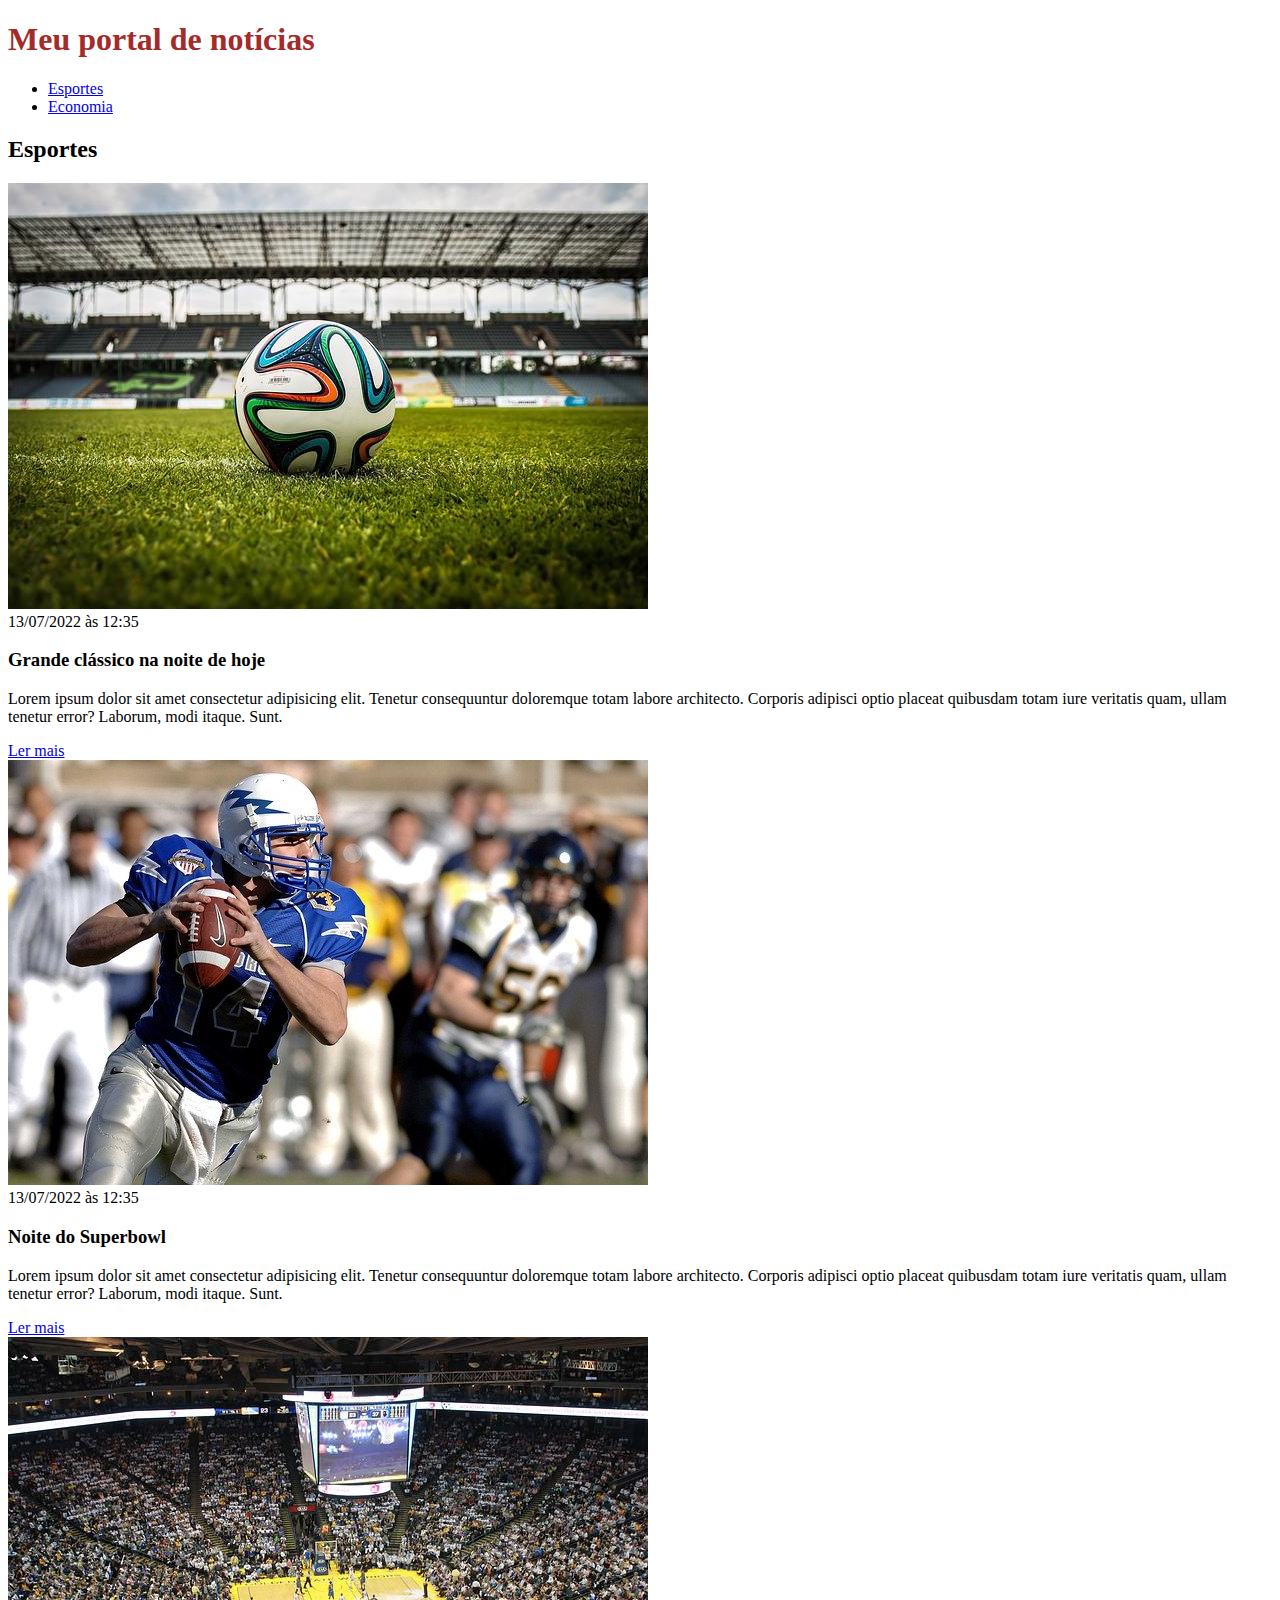
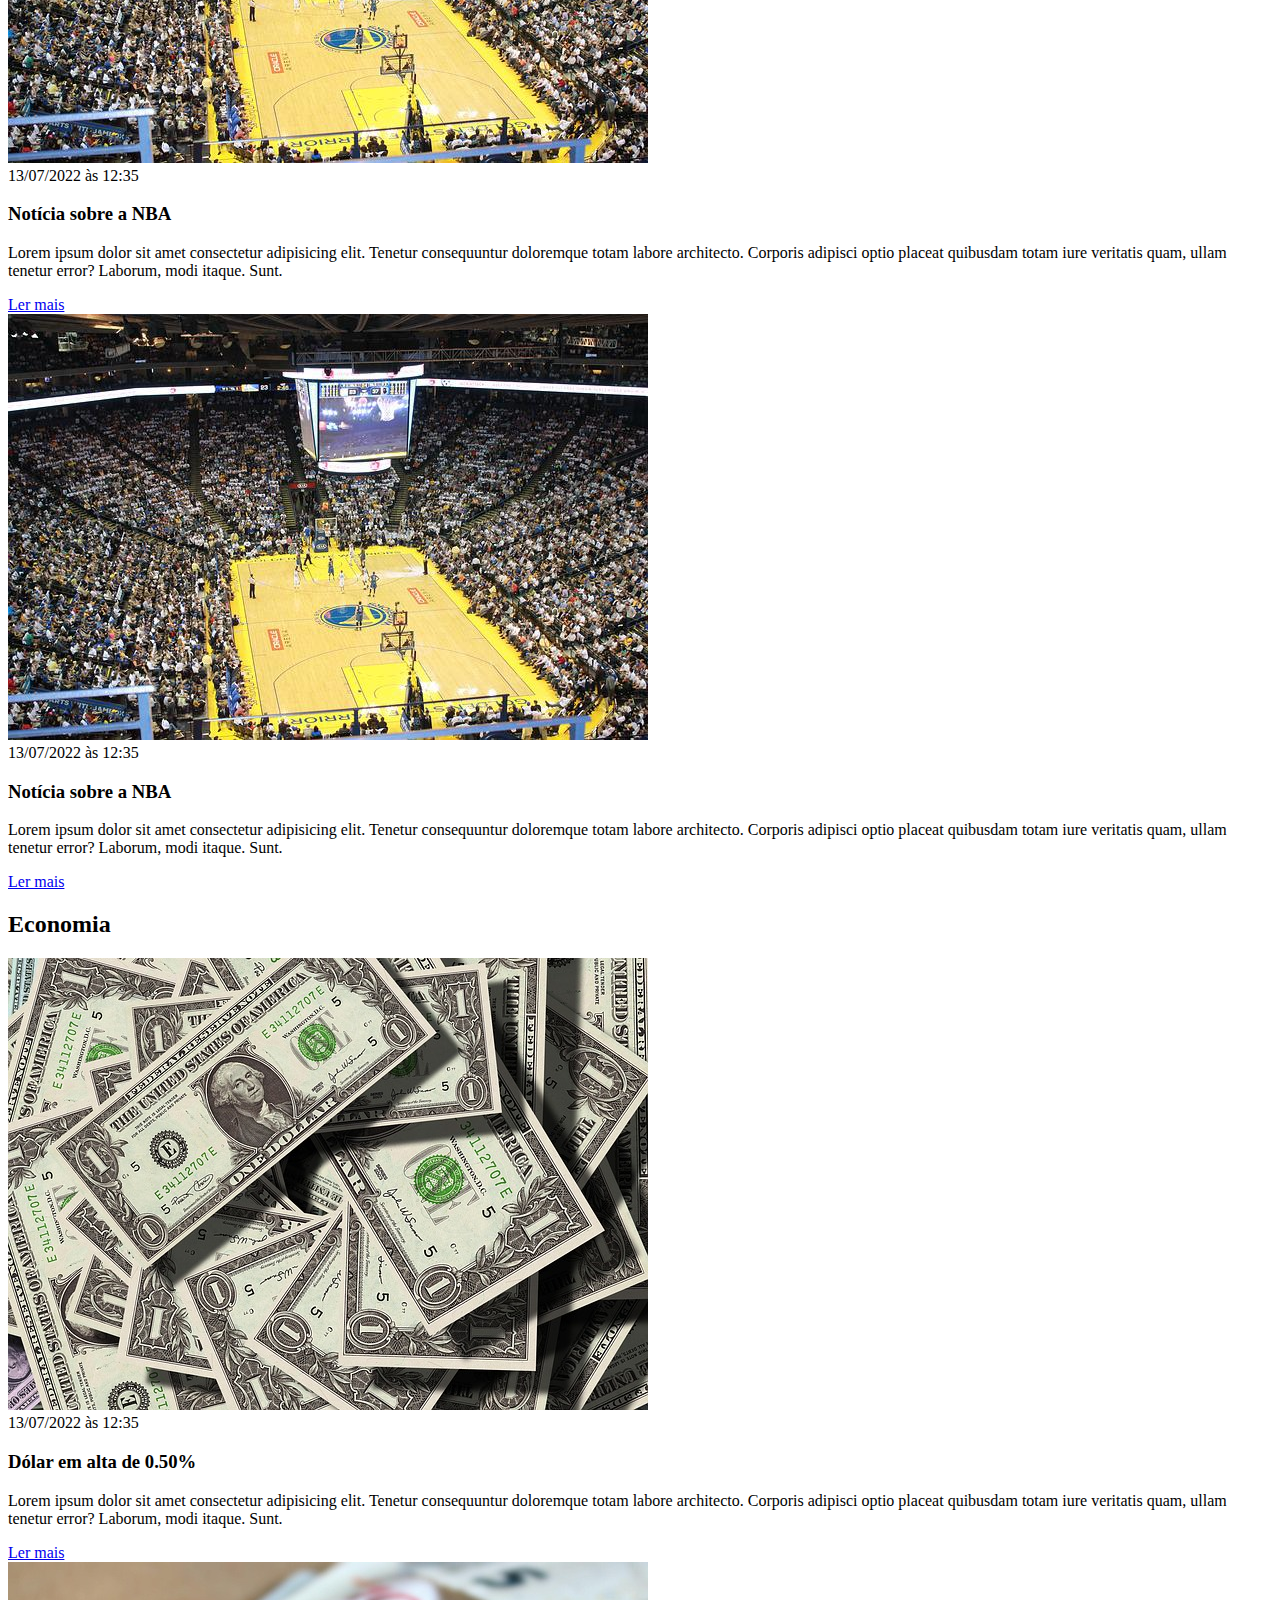
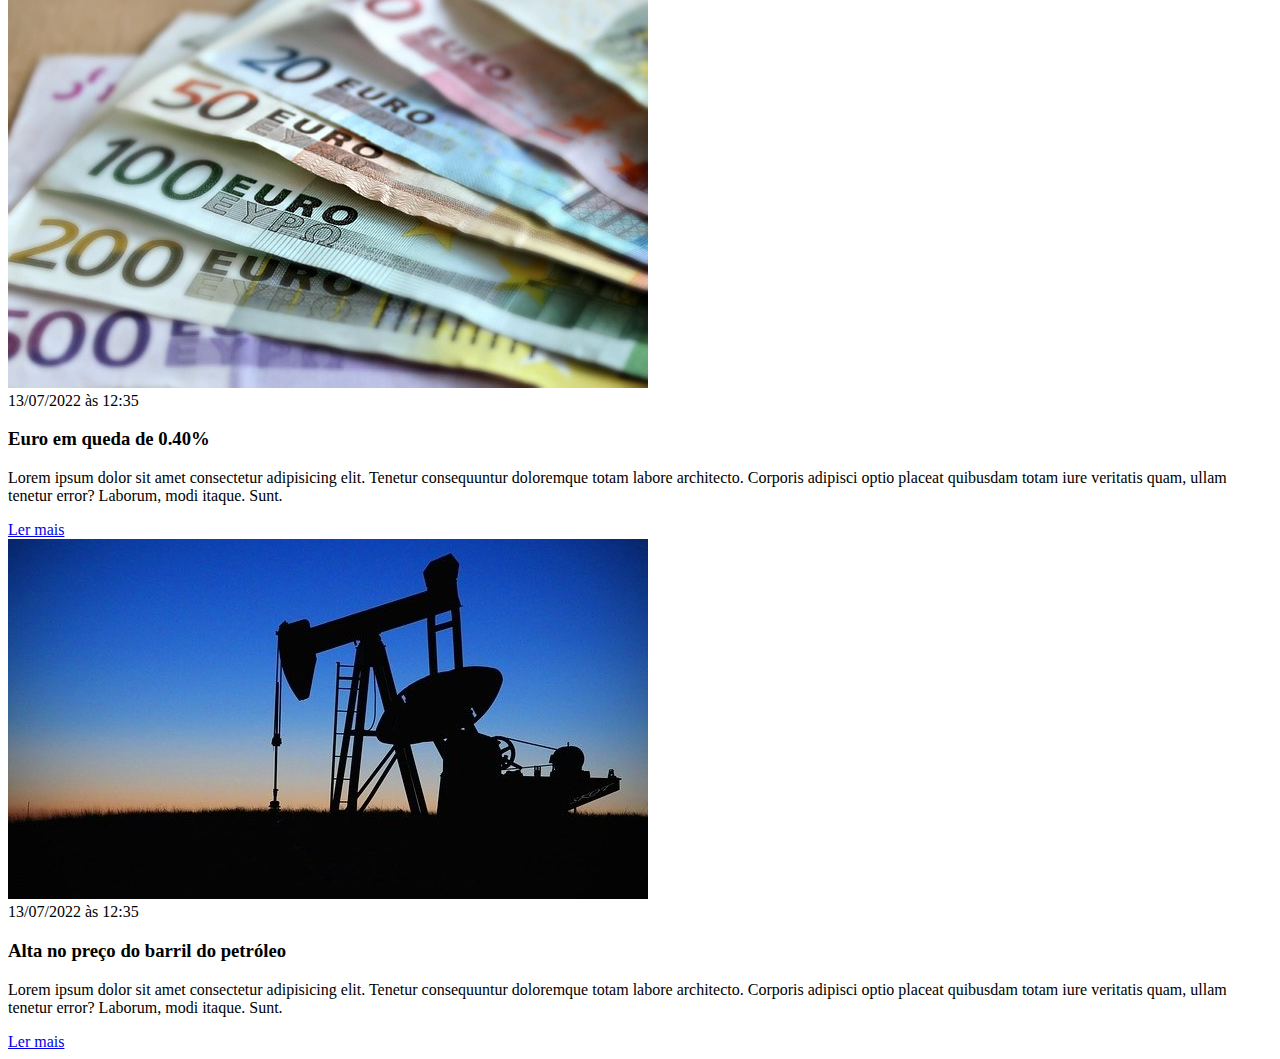
==== EstiloSite/index.html @ 4c44d3d3 "2" ====
<!DOCTYPE html>
<html lang="pt-BR">
<head>
    <meta charset="UTF-8">
    <meta http-equiv="X-UA-Compatible" content="IE=edge">
    <meta name="viewport" content="width=device-width, initial-scale=1.0">
    <title>Meu portal de notícias</title>
    <link rel="stylesheet" href="./main.css" />
    <style>
        h1{
            color: brown;
        }
    </style>
</head>
<body>
    <header>
        <h1 >Meu portal de notícias</h1>
        <nav>
            <ul>
                <li>
                    <a href="#sports" title="Ir para a seção de esportes">Esportes</a>
                </li>
                <li>
                    <a href="#economy" title="Ir para a seção de notícias">Economia</a>
                </li>
            </ul>
        </nav>
    </header>
    <section>
        <h2>Esportes</h2>
        <article>
            <img src="./imagens/futebol.jpg" alt="Bola de futebol no gramado" />
            <header>
                <time>13/07/2022 às 12:35</time>
            </header>
            <h3>Grande clássico na noite de hoje</h3>
            <p>
                Lorem ipsum dolor sit amet consectetur adipisicing elit. Tenetur consequuntur doloremque totam labore architecto. Corporis adipisci optio placeat quibusdam totam iure veritatis quam, ullam tenetur error? Laborum, modi itaque. Sunt.
            </p>
            <a href="#" title="Leia a notícia completa">Ler mais</a>
        </article>
        <article>
            <img src="./imagens/futebol-americano.jpg" alt="Jogador de futebol americano correndo com a bola na mão" />
            <header>
                <time>13/07/2022 às 12:35</time>
            </header>
            <h3>Noite do Superbowl</h3>
            <p>
                Lorem ipsum dolor sit amet consectetur adipisicing elit. Tenetur consequuntur doloremque totam labore architecto. Corporis adipisci optio placeat quibusdam totam iure veritatis quam, ullam tenetur error? Laborum, modi itaque. Sunt.
            </p>
            <a href="#" title="Leia a notícia completa">Ler mais</a>
        </article>
        <article>
            <img src="./imagens/basquete.jpg" title="Vista aérea de uma quadra de basquete" />
            <header>
                <time>13/07/2022 às 12:35</time>
            </header>
            <h3>Notícia sobre a NBA</h3>
            <p>
                Lorem ipsum dolor sit amet consectetur adipisicing elit. Tenetur consequuntur doloremque totam labore architecto. Corporis adipisci optio placeat quibusdam totam iure veritatis quam, ullam tenetur error? Laborum, modi itaque. Sunt.
            </p>
            <a href="#" title="Leia a notícia completa">Ler mais</a>
        </article>
        <article>
            <img src="./imagens/basquete.jpg" title="Vista aérea de uma quadra de basquete" />
            <header>
                <time>13/07/2022 às 12:35</time>
            </header>
            <h3>Notícia sobre a NBA</h3>
            <p>
                Lorem ipsum dolor sit amet consectetur adipisicing elit. Tenetur consequuntur doloremque totam labore architecto. Corporis adipisci optio placeat quibusdam totam iure veritatis quam, ullam tenetur error? Laborum, modi itaque. Sunt.
            </p>
            <a href="#" title="Leia a notícia completa">Ler mais</a>
        </article>
    </section>
    <section>
        <h2>Economia</h2>
        <article>
            <img src="./imagens/dolares.jpg" alt="Muitos dólares" />
            <header>
                <time>13/07/2022 às 12:35</time>
            </header>
            <h3>Dólar em alta de 0.50%</h3>
            <p>
                Lorem ipsum dolor sit amet consectetur adipisicing elit. Tenetur consequuntur doloremque totam labore architecto. Corporis adipisci optio placeat quibusdam totam iure veritatis quam, ullam tenetur error? Laborum, modi itaque. Sunt.
            </p>
            <a href="#" title="Leia a notícia completa">Ler mais</a>
        </article>
        <article>
            <img src="./imagens/euro.jpg" alt="Várias notas de euro" />
            <header>
                <time>13/07/2022 às 12:35</time>
            </header>
            <h3>Euro em queda de 0.40%</h3>
            <p>
                Lorem ipsum dolor sit amet consectetur adipisicing elit. Tenetur consequuntur doloremque totam labore architecto. Corporis adipisci optio placeat quibusdam totam iure veritatis quam, ullam tenetur error? Laborum, modi itaque. Sunt.
            </p>
            <a href="#" title="Leia a notícia completa">Ler mais</a>
        </article>
        <article>
            <img src="./imagens/petroleo.jpg" alt="Extração de petróleo" />
            <header>
                <time>13/07/2022 às 12:35</time>
            </header>
            <h3>Alta no preço do barril do petróleo</h3>
            <p>
                Lorem ipsum dolor sit amet consectetur adipisicing elit. Tenetur consequuntur doloremque totam labore architecto. Corporis adipisci optio placeat quibusdam totam iure veritatis quam, ullam tenetur error? Laborum, modi itaque. Sunt.
            </p>
            <a href="#" title="Leia a notícia completa">Ler mais</a>
        </article>
    </section>
</body>
</html>
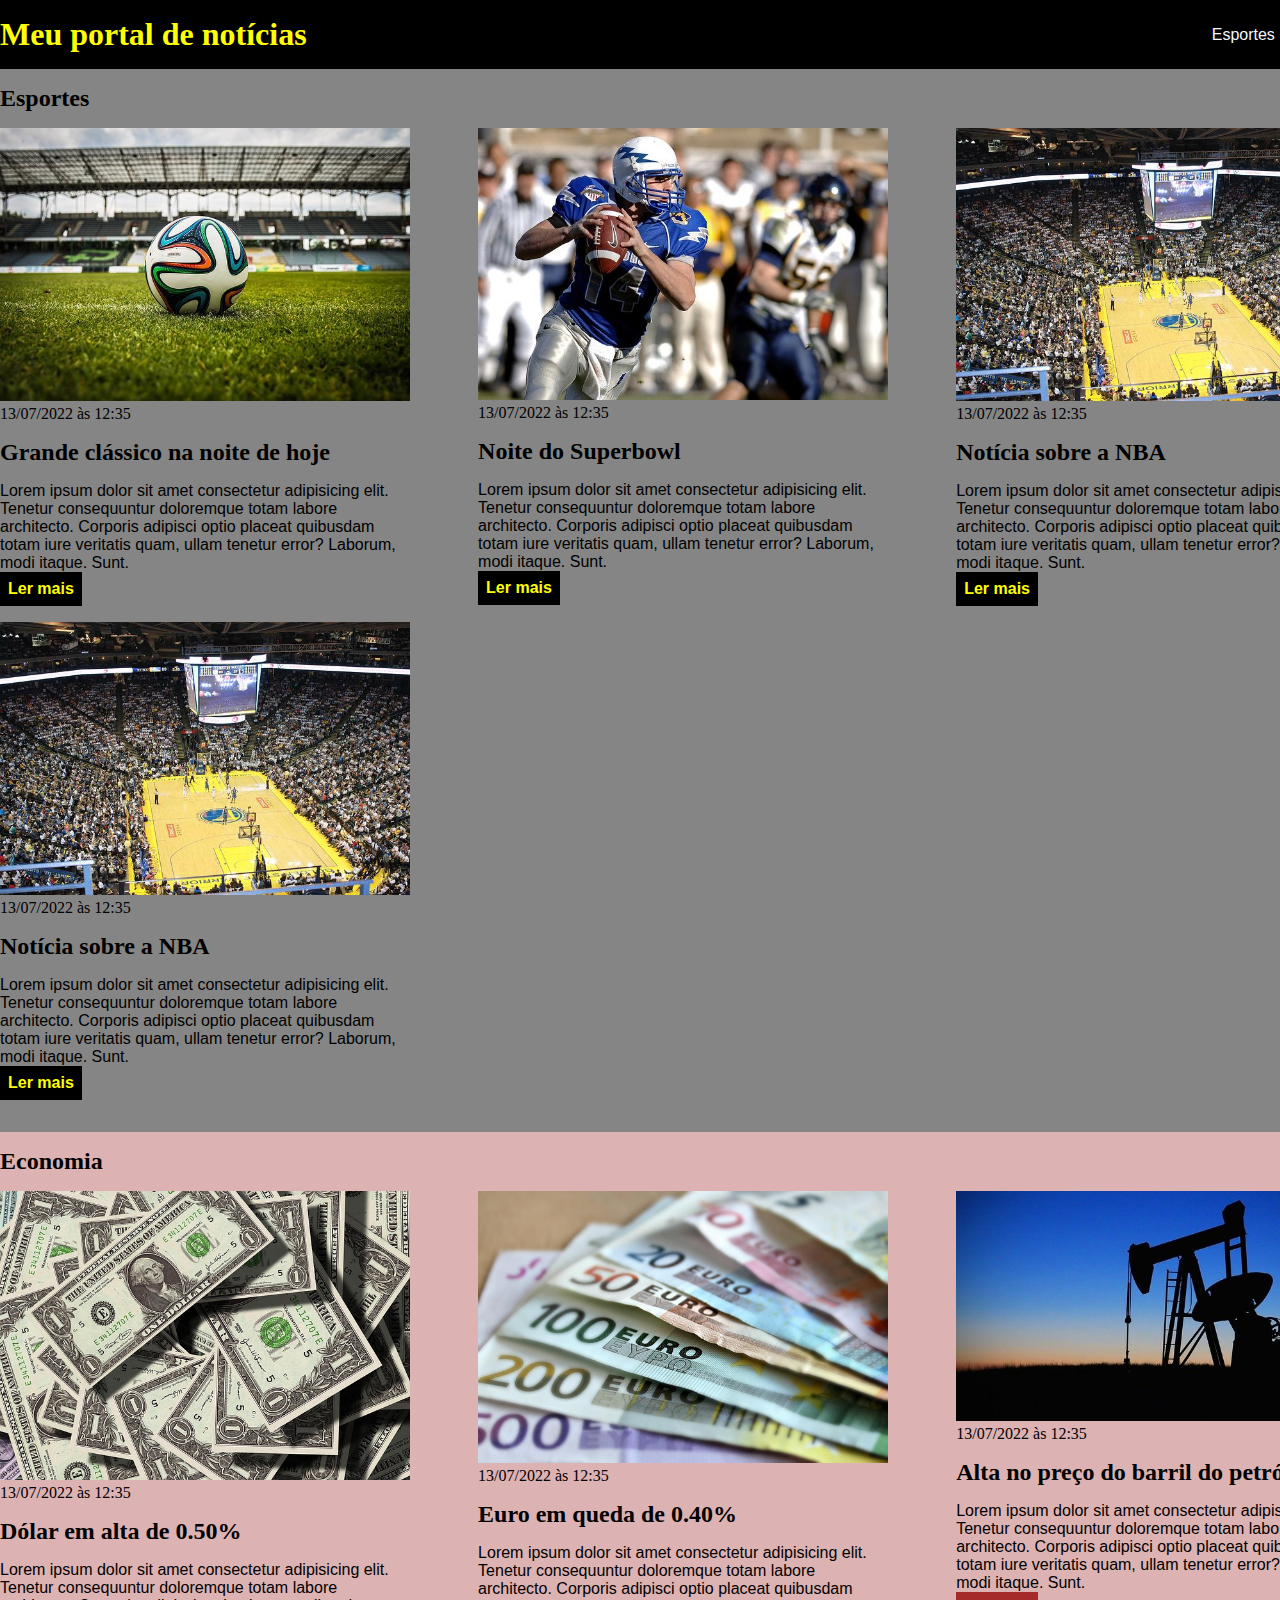
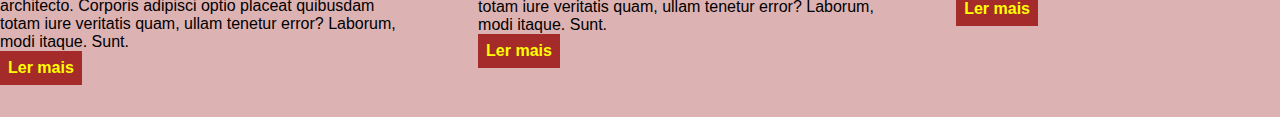
==== commit 10bb9f41: "sei la" ====
--- a/EstiloSite/index.html
+++ b/EstiloSite/index.html
@@ -6,108 +6,112 @@
     <meta name="viewport" content="width=device-width, initial-scale=1.0">
     <title>Meu portal de notícias</title>
     <link rel="stylesheet" href="./main.css" />
-    <style>
-        h1{
-            color: brown;
-        }
-    </style>
-</head>
 <body>
     <header>
-        <h1 >Meu portal de notícias</h1>
-        <nav>
-            <ul>
-                <li>
-                    <a href="#sports" title="Ir para a seção de esportes">Esportes</a>
-                </li>
-                <li>
-                    <a href="#economy" title="Ir para a seção de notícias">Economia</a>
-                </li>
-            </ul>
-        </nav>
+        <div class="container">
+            <h1>Meu portal de notícias</h1>
+            <nav>
+                <ul>
+                    <li>
+                        <a href="#sports" title="Ir para a seção de esportes">Esportes</a>
+                    </li>
+                    <li>
+                        <a href="#economy" title="Ir para a seção de notícias">Economia</a>
+                    </li>
+                </ul>
+            </nav>
+        </div>
     </header>
-    <section>
-        <h2>Esportes</h2>
-        <article>
-            <img src="./imagens/futebol.jpg" alt="Bola de futebol no gramado" />
-            <header>
-                <time>13/07/2022 às 12:35</time>
-            </header>
-            <h3>Grande clássico na noite de hoje</h3>
-            <p>
-                Lorem ipsum dolor sit amet consectetur adipisicing elit. Tenetur consequuntur doloremque totam labore architecto. Corporis adipisci optio placeat quibusdam totam iure veritatis quam, ullam tenetur error? Laborum, modi itaque. Sunt.
-            </p>
-            <a href="#" title="Leia a notícia completa">Ler mais</a>
-        </article>
-        <article>
-            <img src="./imagens/futebol-americano.jpg" alt="Jogador de futebol americano correndo com a bola na mão" />
-            <header>
-                <time>13/07/2022 às 12:35</time>
-            </header>
-            <h3>Noite do Superbowl</h3>
-            <p>
-                Lorem ipsum dolor sit amet consectetur adipisicing elit. Tenetur consequuntur doloremque totam labore architecto. Corporis adipisci optio placeat quibusdam totam iure veritatis quam, ullam tenetur error? Laborum, modi itaque. Sunt.
-            </p>
-            <a href="#" title="Leia a notícia completa">Ler mais</a>
-        </article>
-        <article>
-            <img src="./imagens/basquete.jpg" title="Vista aérea de uma quadra de basquete" />
-            <header>
-                <time>13/07/2022 às 12:35</time>
-            </header>
-            <h3>Notícia sobre a NBA</h3>
-            <p>
-                Lorem ipsum dolor sit amet consectetur adipisicing elit. Tenetur consequuntur doloremque totam labore architecto. Corporis adipisci optio placeat quibusdam totam iure veritatis quam, ullam tenetur error? Laborum, modi itaque. Sunt.
-            </p>
-            <a href="#" title="Leia a notícia completa">Ler mais</a>
-        </article>
-        <article>
-            <img src="./imagens/basquete.jpg" title="Vista aérea de uma quadra de basquete" />
-            <header>
-                <time>13/07/2022 às 12:35</time>
-            </header>
-            <h3>Notícia sobre a NBA</h3>
-            <p>
-                Lorem ipsum dolor sit amet consectetur adipisicing elit. Tenetur consequuntur doloremque totam labore architecto. Corporis adipisci optio placeat quibusdam totam iure veritatis quam, ullam tenetur error? Laborum, modi itaque. Sunt.
-            </p>
-            <a href="#" title="Leia a notícia completa">Ler mais</a>
-        </article>
+    <section id="sports">
+        <div class="container">
+            <h2>Esportes</h2>
+            <div class="articles">
+            <article>
+                <img src="./imagens/futebol.jpg" alt="Bola de futebol no gramado" />
+                <header>
+                    <time class="date">13/07/2022 às 12:35</time>
+                </header>
+                <h3>Grande clássico na noite de hoje</h3>
+                <p>
+                    Lorem ipsum dolor sit amet consectetur adipisicing elit. Tenetur consequuntur doloremque totam labore architecto. Corporis adipisci optio placeat quibusdam totam iure veritatis quam, ullam tenetur error? Laborum, modi itaque. Sunt.
+                </p>
+                <a href="#" title="Leia a notícia completa">Ler mais</a>
+            </article>
+            <article>
+                <img src="./imagens/futebol-americano.jpg" alt="Jogador de futebol americano correndo com a bola na mão" />
+                <header>
+                    <time class="date">13/07/2022 às 12:35</time>
+                </header>
+                <h3>Noite do Superbowl</h3>
+                <p>
+                    Lorem ipsum dolor sit amet consectetur adipisicing elit. Tenetur consequuntur doloremque totam labore architecto. Corporis adipisci optio placeat quibusdam totam iure veritatis quam, ullam tenetur error? Laborum, modi itaque. Sunt.
+                </p>
+                <a href="#" title="Leia a notícia completa">Ler mais</a>
+            </article>
+            <article>
+                <img src="./imagens/basquete.jpg" title="Vista aérea de uma quadra de basquete" />
+                <header>
+                    <time class="date">13/07/2022 às 12:35</time>
+                </header>
+                <h3>Notícia sobre a NBA</h3>
+                <p>
+                    Lorem ipsum dolor sit amet consectetur adipisicing elit. Tenetur consequuntur doloremque totam labore architecto. Corporis adipisci optio placeat quibusdam totam iure veritatis quam, ullam tenetur error? Laborum, modi itaque. Sunt.
+                </p>
+                <a href="#" title="Leia a notícia completa">Ler mais</a>
+            </article>
+            <article>
+                <img src="./imagens/basquete.jpg" title="Vista aérea de uma quadra de basquete" />
+                <header>
+                    <time>13/07/2022 às 12:35</time>
+                </header>
+                <h3>Notícia sobre a NBA</h3>
+                <p>
+                    Lorem ipsum dolor sit amet consectetur adipisicing elit. Tenetur consequuntur doloremque totam labore architecto. Corporis adipisci optio placeat quibusdam totam iure veritatis quam, ullam tenetur error? Laborum, modi itaque. Sunt.
+                </p>
+                <a href="#" title="Leia a notícia completa">Ler mais</a>
+            </article>
+            </div>
+        </div>
     </section>
-    <section>
-        <h2>Economia</h2>
-        <article>
-            <img src="./imagens/dolares.jpg" alt="Muitos dólares" />
-            <header>
-                <time>13/07/2022 às 12:35</time>
-            </header>
-            <h3>Dólar em alta de 0.50%</h3>
-            <p>
-                Lorem ipsum dolor sit amet consectetur adipisicing elit. Tenetur consequuntur doloremque totam labore architecto. Corporis adipisci optio placeat quibusdam totam iure veritatis quam, ullam tenetur error? Laborum, modi itaque. Sunt.
-            </p>
-            <a href="#" title="Leia a notícia completa">Ler mais</a>
-        </article>
-        <article>
-            <img src="./imagens/euro.jpg" alt="Várias notas de euro" />
-            <header>
-                <time>13/07/2022 às 12:35</time>
-            </header>
-            <h3>Euro em queda de 0.40%</h3>
-            <p>
-                Lorem ipsum dolor sit amet consectetur adipisicing elit. Tenetur consequuntur doloremque totam labore architecto. Corporis adipisci optio placeat quibusdam totam iure veritatis quam, ullam tenetur error? Laborum, modi itaque. Sunt.
-            </p>
-            <a href="#" title="Leia a notícia completa">Ler mais</a>
-        </article>
-        <article>
-            <img src="./imagens/petroleo.jpg" alt="Extração de petróleo" />
-            <header>
-                <time>13/07/2022 às 12:35</time>
-            </header>
-            <h3>Alta no preço do barril do petróleo</h3>
-            <p>
-                Lorem ipsum dolor sit amet consectetur adipisicing elit. Tenetur consequuntur doloremque totam labore architecto. Corporis adipisci optio placeat quibusdam totam iure veritatis quam, ullam tenetur error? Laborum, modi itaque. Sunt.
-            </p>
-            <a href="#" title="Leia a notícia completa">Ler mais</a>
-        </article>
+    <section id = "economia">
+        <div class="container">
+            <h2>Economia</h2>
+            <div class="articles">
+            <article>
+                <img src="./imagens/dolares.jpg" alt="Muitos dólares" />
+                <header>
+                    <time>13/07/2022 às 12:35</time>
+                </header>
+                <h3>Dólar em alta de 0.50%</h3>
+                <p>
+                    Lorem ipsum dolor sit amet consectetur adipisicing elit. Tenetur consequuntur doloremque totam labore architecto. Corporis adipisci optio placeat quibusdam totam iure veritatis quam, ullam tenetur error? Laborum, modi itaque. Sunt.
+                </p>
+                <a href="#" title="Leia a notícia completa">Ler mais</a>
+            </article>
+            <article>
+                <img src="./imagens/euro.jpg" alt="Várias notas de euro" />
+                <header>
+                    <time>13/07/2022 às 12:35</time>
+                </header>
+                <h3>Euro em queda de 0.40%</h3>
+                <p>
+                    Lorem ipsum dolor sit amet consectetur adipisicing elit. Tenetur consequuntur doloremque totam labore architecto. Corporis adipisci optio placeat quibusdam totam iure veritatis quam, ullam tenetur error? Laborum, modi itaque. Sunt.
+                </p>
+                <a href="#" title="Leia a notícia completa">Ler mais</a>
+            </article>
+            <article>
+                <img src="./imagens/petroleo.jpg" alt="Extração de petróleo" />
+                <header>
+                    <time>13/07/2022 às 12:35</time>
+                </header>
+                <h3>Alta no preço do barril do petróleo</h3>
+                <p>
+                    Lorem ipsum dolor sit amet consectetur adipisicing elit. Tenetur consequuntur doloremque totam labore architecto. Corporis adipisci optio placeat quibusdam totam iure veritatis quam, ullam tenetur error? Laborum, modi itaque. Sunt.
+                </p>
+                <a href="#" title="Leia a notícia completa">Ler mais</a>
+            </article>
+            </div>
+        </div>
     </section>
 </body>
 </html>--- a/EstiloSite/main.css
+++ b/EstiloSite/main.css
@@ -0,0 +1,95 @@
+*{
+    box-sizing: border-box;
+    margin: 0;
+    padding: 0;
+}
+
+body > header {
+    background-color: black;
+    color: yellow;
+    padding: 16px 0;
+}
+
+header .container{
+    display: flex;
+    justify-content: space-between;
+    align-items: center;
+}
+
+header li {
+    display: inline;
+}
+header li a{
+    color: aliceblue;
+    text-decoration: none;
+    font-family: Arial, Helvetica, sans-serif;
+    font-weight: 500;
+    margin-left: 16px;
+}
+
+.container{
+    width: 1366px;
+    margin: 0 auto;
+}
+
+.articles{
+    display: flex;
+    flex-wrap: wrap;   
+    justify-content: space-between;
+}
+
+.articles img{
+    /* height: 180px; */
+    width: 100%;
+}
+
+.articles article{
+    width: 30%;
+}
+
+section{
+    padding: 16px 0;
+}
+
+section h2, .articles article{
+    margin-bottom: 16px;
+}
+
+.articles h3{
+    margin-bottom: 16px;
+    margin-top: 16px;
+}
+
+.articles article p, .articles article a{
+    font-family: Arial, Helvetica, sans-serif;
+}
+
+.articles article h3{
+    font-size: 24px;
+
+}
+
+.articles article a{
+    text-decoration: none;
+    background-color:black;
+    color: yellow;
+    padding: 8px;
+    display: inline-block;
+    font-weight: 700;
+}
+
+.articles article a:hover{
+    text-decoration: underline;
+}
+
+#sports{
+    background-color: rgb(133, 133, 133);
+}
+
+#economia{
+    background-color: rgb(141, 0, 0, 0.3);
+}
+
+#economia .articles article a{
+    background-color:brown;
+}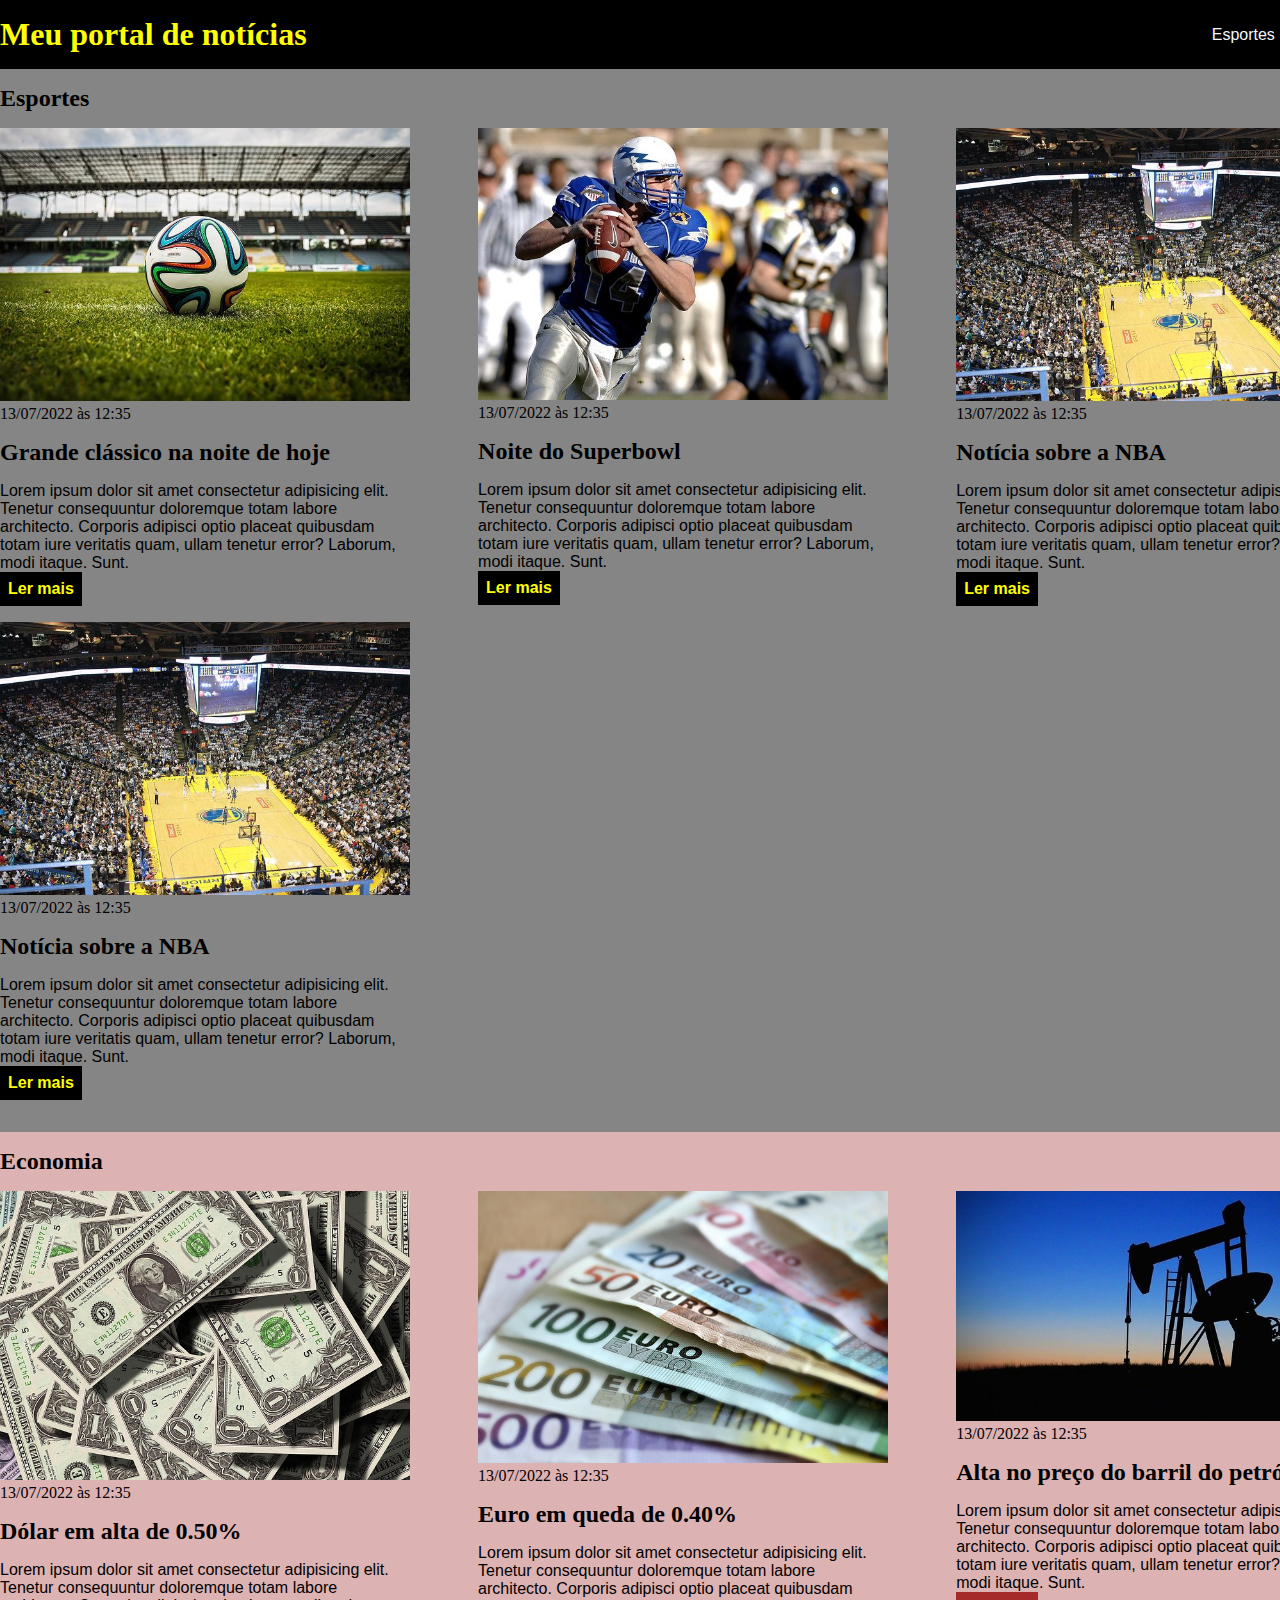
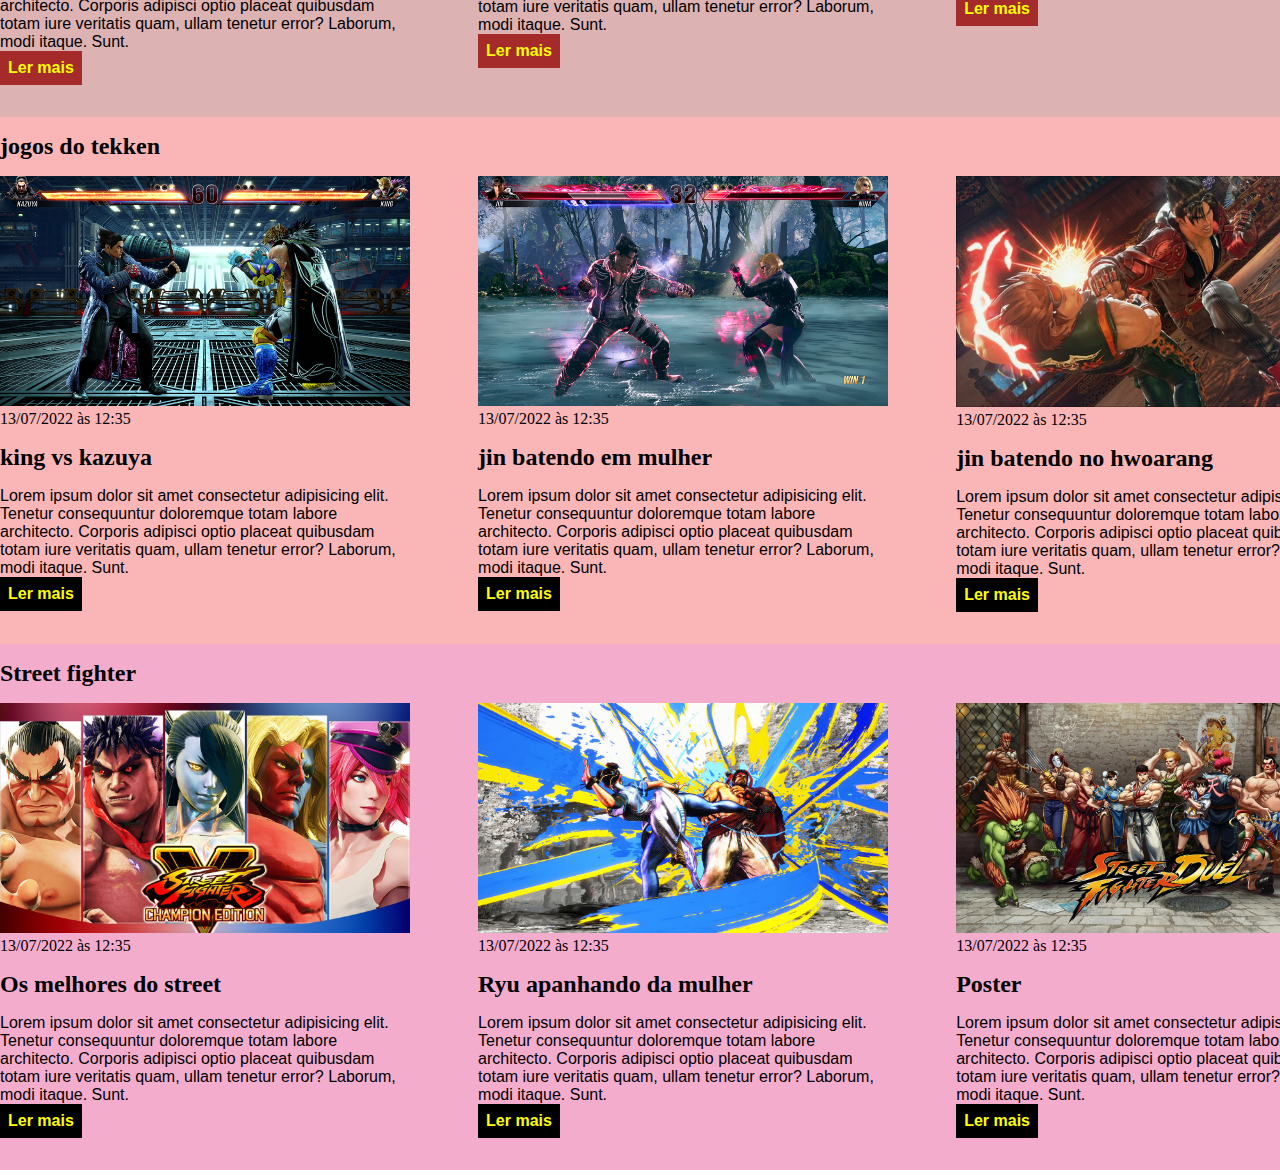
==== commit d9f70bd2: "1" ====
--- a/EstiloSite/index.html
+++ b/EstiloSite/index.html
@@ -113,5 +113,85 @@
             </div>
         </div>
     </section>
+    <section id = "tekken">
+        <div class="container">
+            <h2>jogos do tekken</h2>
+            <div class="articles">
+            <article>
+                <img src="./imagens/0._Game_Screen_-_1.png" alt="Luta" />
+                <header>
+                    <time>13/07/2022 às 12:35</time>
+                </header>
+                <h3>king vs kazuya</h3>
+                <p>
+                    Lorem ipsum dolor sit amet consectetur adipisicing elit. Tenetur consequuntur doloremque totam labore architecto. Corporis adipisci optio placeat quibusdam totam iure veritatis quam, ullam tenetur error? Laborum, modi itaque. Sunt.
+                </p>
+                <a href="#" title="Leia a notícia completa">Ler mais</a>
+            </article>
+            <article>
+                <img src="./imagens/2._Recoverable_Gage_-_1.png" alt="luta do jin" />
+                <header>
+                    <time>13/07/2022 às 12:35</time>
+                </header>
+                <h3>jin batendo em mulher</h3>
+                <p>
+                    Lorem ipsum dolor sit amet consectetur adipisicing elit. Tenetur consequuntur doloremque totam labore architecto. Corporis adipisci optio placeat quibusdam totam iure veritatis quam, ullam tenetur error? Laborum, modi itaque. Sunt.
+                </p>
+                <a href="#" title="Leia a notícia completa">Ler mais</a>
+            </article>
+            <article>
+                <img src="./imagens/tekken-7-nerdtrip.jpg" alt="" />
+                <header>
+                    <time>13/07/2022 às 12:35</time>
+                </header>
+                <h3>jin batendo no hwoarang</h3>
+                <p>
+                    Lorem ipsum dolor sit amet consectetur adipisicing elit. Tenetur consequuntur doloremque totam labore architecto. Corporis adipisci optio placeat quibusdam totam iure veritatis quam, ullam tenetur error? Laborum, modi itaque. Sunt.
+                </p>
+                <a href="#" title="Leia a notícia completa">Ler mais</a>
+            </article>
+            </div>
+        </div>
+    </section>
+    <section id = "street">
+        <div class="container">
+            <h2>Street fighter</h2>
+            <div class="articles">
+            <article>
+                <img src="./imagens/street f.jpg" alt="Luta" />
+                <header>
+                    <time>13/07/2022 às 12:35</time>
+                </header>
+                <h3>Os melhores do street</h3>
+                <p>
+                    Lorem ipsum dolor sit amet consectetur adipisicing elit. Tenetur consequuntur doloremque totam labore architecto. Corporis adipisci optio placeat quibusdam totam iure veritatis quam, ullam tenetur error? Laborum, modi itaque. Sunt.
+                </p>
+                <a href="#" title="Leia a notícia completa">Ler mais</a>
+            </article>
+            <article>
+                <img src="./imagens/Street-Fighter-6-Chun-Li_6.jpg" alt="luta do jin" />
+                <header>
+                    <time>13/07/2022 às 12:35</time>
+                </header>
+                <h3>Ryu apanhando da mulher</h3>
+                <p>
+                    Lorem ipsum dolor sit amet consectetur adipisicing elit. Tenetur consequuntur doloremque totam labore architecto. Corporis adipisci optio placeat quibusdam totam iure veritatis quam, ullam tenetur error? Laborum, modi itaque. Sunt.
+                </p>
+                <a href="#" title="Leia a notícia completa">Ler mais</a>
+            </article>
+            <article>
+                <img src="./imagens/Review-vale-a-pena-jogar-street-fighter-duel.jpg" alt="" />
+                <header>
+                    <time>13/07/2022 às 12:35</time>
+                </header>
+                <h3>Poster</h3>
+                <p>
+                    Lorem ipsum dolor sit amet consectetur adipisicing elit. Tenetur consequuntur doloremque totam labore architecto. Corporis adipisci optio placeat quibusdam totam iure veritatis quam, ullam tenetur error? Laborum, modi itaque. Sunt.
+                </p>
+                <a href="#" title="Leia a notícia completa">Ler mais</a>
+            </article>
+            </div>
+        </div>
+    </section>
 </body>
 </html>--- a/EstiloSite/main.css
+++ b/EstiloSite/main.css
@@ -92,4 +92,10 @@
 
 #economia .articles article a{
     background-color:brown;
+}
+#tekken{
+    background-color: rgba(238, 14, 14, 0.3);
+}
+#street{
+    background-color: rgba(221, 8, 107, 0.336);
 }